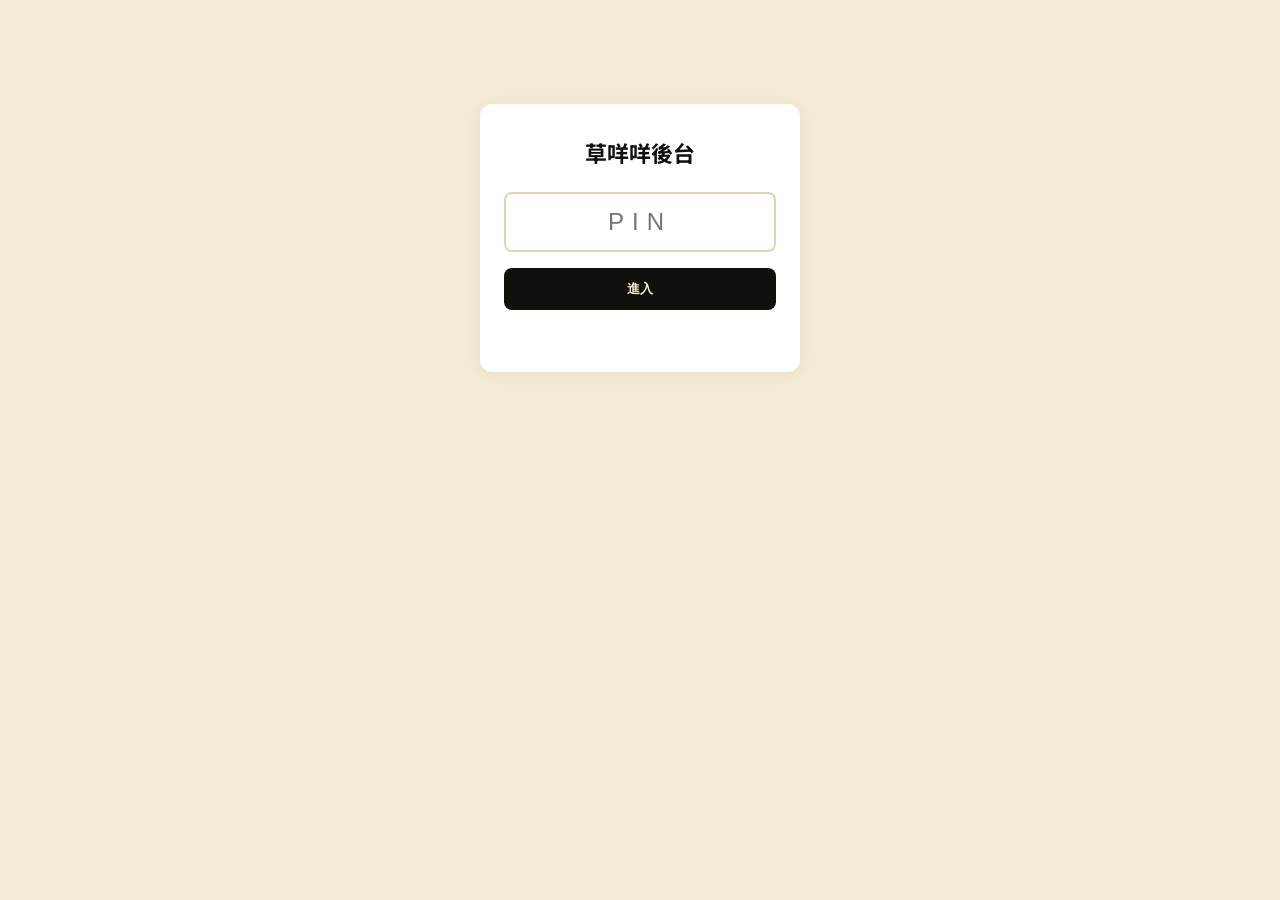
==== admin.html @ dc9688f7 "feat: 後台 /admin.html 場次開關面板 - PIN 進入 (預設 7872),localStorage 記住 - 選日期 → 顯示 4 主題 × 6 場次表格 - 每格顯示「空 / 關" ====
<!DOCTYPE html>
<html lang="zh-TW">
<head>
  <meta charset="UTF-8">
  <meta name="viewport" content="width=device-width, initial-scale=1.0">
  <title>後台 | 草咩咩</title>
  <meta name="robots" content="noindex, nofollow">
  <link rel="icon" type="image/jpeg" href="https://i.ibb.co/Qj7x19LT/474636696-467764979719812-1819804518134389624-n.jpg">
  <link href="https://fonts.googleapis.com/css2?family=Noto+Sans+TC:wght@500;700;900&display=swap" rel="stylesheet">
  <link rel="stylesheet" href="admin.css">
  <script src="admin.js" defer></script>
</head>
<body>
  <main>
    <section id="pinGate" class="pin-gate">
      <h1>草咩咩後台</h1>
      <input type="password" id="pinInput" inputmode="numeric" maxlength="8" placeholder="PIN" autocomplete="off">
      <button id="pinBtn">進入</button>
      <p id="pinErr" class="err"></p>
    </section>

    <section id="adminApp" hidden>
      <div class="toolbar">
        <input type="date" id="dateInput">
        <button id="refreshBtn" class="ghost">↻</button>
      </div>
      <p id="dateNote" class="note"></p>
      <table id="grid"></table>
      <p class="legend">點「空」→ 變「關」 / 點「關」→ 變「空」 / 「預」不可改</p>
    </section>
  </main>
  <div id="toast" hidden></div>
</body>
</html>
---- admin.css ----
* { box-sizing: border-box; }
body { font-family: 'Noto Sans TC', -apple-system, sans-serif; background: #f5ead3; margin: 0; color: #11100d; }
main { max-width: 720px; margin: 0 auto; padding: 24px 16px 80px; }

.pin-gate { max-width: 320px; margin: 80px auto; text-align: center; padding: 32px 24px; background: #fff; border-radius: 12px; box-shadow: 0 2px 16px rgba(0,0,0,.06); }
.pin-gate h1 { margin: 0 0 24px; font-size: 22px; }
.pin-gate input { width: 100%; padding: 14px; font-size: 24px; text-align: center; letter-spacing: 8px; border: 2px solid #e0d4b0; border-radius: 8px; }
.pin-gate input:focus { outline: none; border-color: #a8762a; }
.pin-gate button { margin-top: 16px; width: 100%; padding: 12px; background: #11100d; color: #f5ead3; border: none; border-radius: 8px; font-weight: 700; cursor: pointer; }
.err { color: #c44; min-height: 18px; font-size: 14px; margin: 12px 0 0; }

.toolbar { display: flex; gap: 8px; align-items: center; margin-bottom: 12px; }
.toolbar input[type="date"] { flex: 1; padding: 10px 12px; font-size: 16px; border: 1px solid #ccc; border-radius: 6px; }
.toolbar button { padding: 10px 16px; border: 1px solid #ccc; background: #fff; border-radius: 6px; cursor: pointer; font-size: 16px; }
.note { color: #7a7568; font-size: 14px; margin: 0 0 8px; }

table#grid { width: 100%; border-collapse: separate; border-spacing: 4px; }
table#grid th { padding: 8px 4px; font-size: 13px; background: #11100d; color: #f5ead3; border-radius: 6px; font-weight: 700; }
table#grid td { padding: 0; text-align: center; }
table#grid td.time { background: #fff; font-weight: 600; font-size: 14px; padding: 8px 4px; border-radius: 6px; }

.cell { display: flex; flex-direction: column; align-items: center; justify-content: center; height: 56px; border-radius: 6px; user-select: none; cursor: pointer; transition: transform .1s; }
.cell:active { transform: scale(.95); }
.cell .t { font-size: 12px; font-weight: 500; opacity: .8; }
.cell .l { font-size: 18px; font-weight: 900; line-height: 1.1; }
.cell.free { background: #d4e9d4; color: #2a7a2a; }
.cell.blocked { background: #fadcdc; color: #c44; }
.cell.booked { background: #fff4d6; color: #a8762a; cursor: not-allowed; }
.cell.closed-day { background: #eee; color: #999; cursor: not-allowed; }

.legend { margin-top: 16px; font-size: 13px; color: #7a7568; text-align: center; }

#toast { position: fixed; bottom: 24px; left: 50%; transform: translateX(-50%); padding: 10px 20px; background: #11100d; color: #f5ead3; border-radius: 8px; z-index: 100; font-size: 14px; }
#toast.ok { background: #2a7a2a; }
#toast.err { background: #c44; }
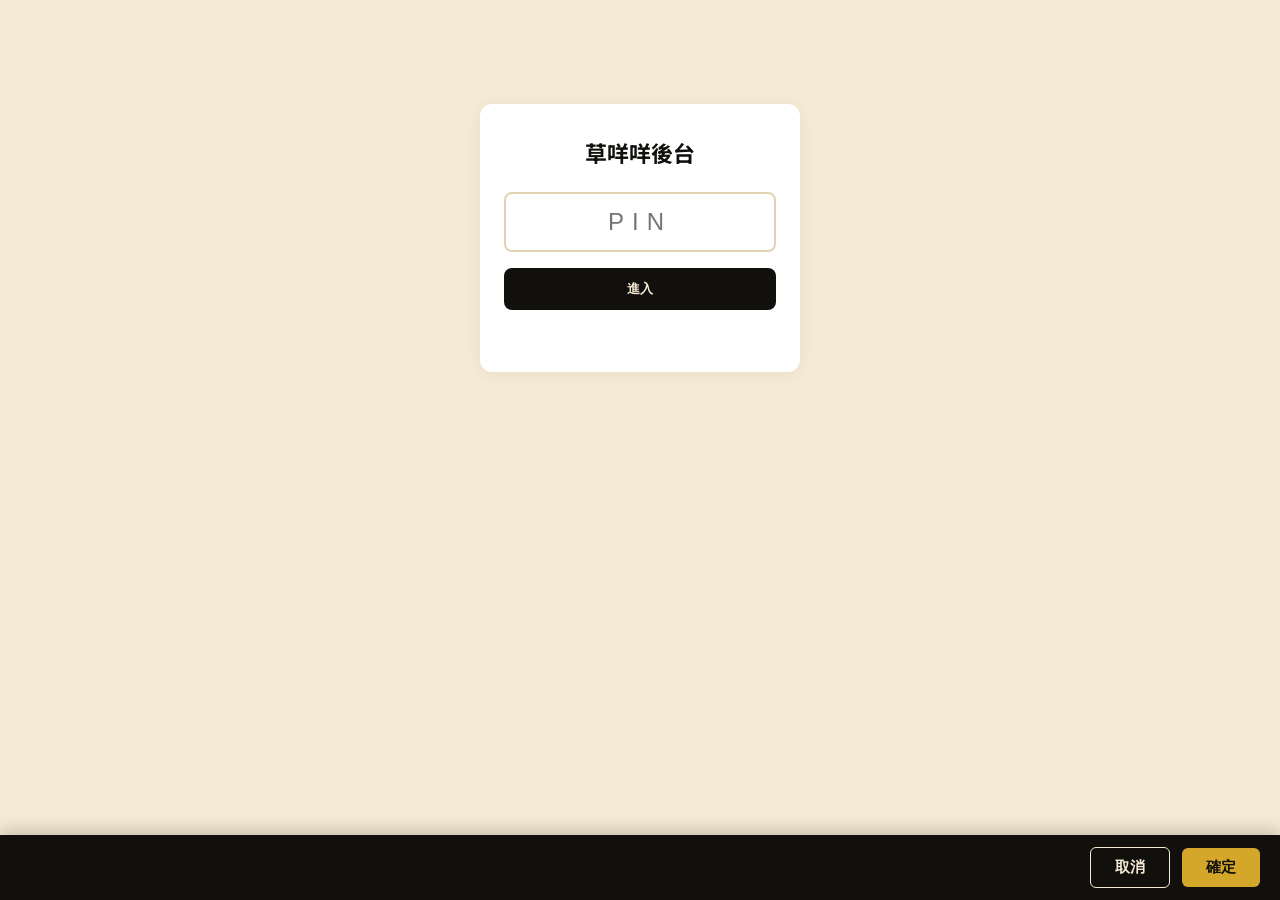
==== commit 303140c2: "feat(admin): 批次標記 + 確定按鈕一次送出 (避免每次點都刷)" ====
--- a/admin.html
+++ b/admin.html
@@ -26,8 +26,14 @@
       </div>
       <p id="dateNote" class="note"></p>
       <table id="grid"></table>
-      <p class="legend">點「空」→ 變「關」 / 點「關」→ 變「空」 / 「預」不可改</p>
+      <p class="legend">點「空」→ 標記要關 / 點「關」→ 標記要開 / 改完按「確定」一次送出</p>
     </section>
+
+    <div id="confirmBar" class="confirm-bar" hidden>
+      <span id="pendingCount"></span>
+      <button id="cancelBtn" class="ghost">取消</button>
+      <button id="confirmBtn">確定</button>
+    </div>
   </main>
   <div id="toast" hidden></div>
 </body>
--- a/admin.css
+++ b/admin.css
@@ -27,6 +27,16 @@
 .cell.blocked { background: #fadcdc; color: #c44; }
 .cell.booked { background: #fff4d6; color: #a8762a; cursor: not-allowed; }
 .cell.closed-day { background: #eee; color: #999; cursor: not-allowed; }
+.cell.pending { outline: 3px dashed #a8762a; outline-offset: -3px; position: relative; }
+.cell.pending::after { content: '*'; position: absolute; top: 2px; right: 6px; font-size: 16px; color: #a8762a; font-weight: 900; }
+
+.confirm-bar { position: fixed; bottom: 0; left: 0; right: 0; background: #11100d; color: #f5ead3; padding: 12px 20px; display: flex; align-items: center; gap: 12px; box-shadow: 0 -4px 16px rgba(0,0,0,.2); z-index: 50; }
+.confirm-bar span { flex: 1; font-weight: 700; font-size: 16px; }
+.confirm-bar button { padding: 10px 24px; border: none; border-radius: 6px; font-weight: 700; cursor: pointer; font-size: 15px; }
+.confirm-bar button#confirmBtn { background: #d4a72a; color: #11100d; }
+.confirm-bar button#confirmBtn:hover { background: #e8b938; }
+.confirm-bar button#confirmBtn:disabled { background: #999; cursor: wait; }
+.confirm-bar button.ghost { background: transparent; color: #f5ead3; border: 1px solid #f5ead3; }
 
 .legend { margin-top: 16px; font-size: 13px; color: #7a7568; text-align: center; }
 
